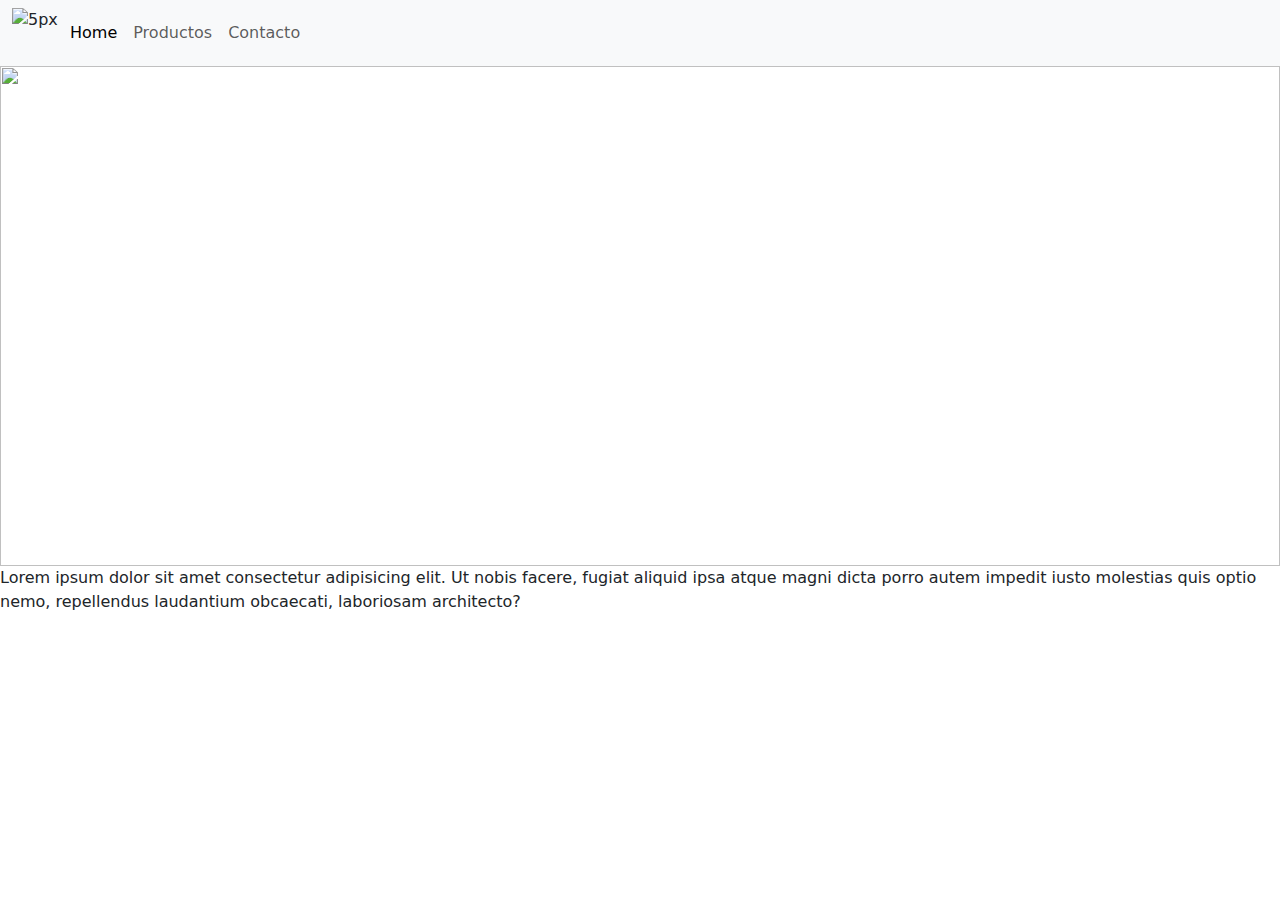
==== index.html @ 0cd3c113 "Primer archivo del repositorio" ====
<!DOCTYPE html>
<html lang="en">
<head>
    <meta charset="UTF-8">
    <meta http-equiv="X-UA-Compatible" content="IE=edge">
    <meta name="viewport" content="width=device-width, initial-scale=1.0">
    <title>INICIO</title>
    <link rel="stylesheet" href="https://cdn.jsdelivr.net/npm/bootstrap@5.2.3/dist/css/bootstrap.min.css">
    <script src="https://cdn.jsdelivr.net/npm/bootstrap@5.2.3/dist/js/bootstrap.bundle.min.js" integrity="sha384-kenU1KFdBIe4zVF0s0G1M5b4hcpxyD9F7jL+jjXkk+Q2h455rYXK/7HAuoJl+0I4" crossorigin="anonymous"></script>
    <link rel="stylesheet" href="styles.css">
</head>
<body>

<nav class="navbar navbar-expand-lg bg-light">
    <div class="container-fluid">
     <img src="https://www.consumer.es/app/uploads/2004/05/flor-de-loto-e1653918982491.jpg" alt="5px" width="50px" height="50px">
      <button class="navbar-toggler" type="button" data-bs-toggle="collapse" data-bs-target="#navbarTogglerDemo02" aria-controls="navbarTogglerDemo02" aria-expanded="false" aria-label="Toggle navigation">
        <span class="navbar-toggler-icon"></span>
      </button>
      <div class="collapse navbar-collapse" id="navbarTogglerDemo02">
        <ul class="navbar-nav me-auto mb-2 mb-lg-0">
          <li class="nav-item">
            <a class="nav-link active" aria-current="page" href="./index.html">Home</a>
          </li>
          <li class="nav-item">
            <a class="nav-link" href="./productos.html">Productos</a>
          </li>
          <li class="nav-item">
            <a class="nav-link" href="./contacto.html">Contacto</a>
          </li>
        </ul>
     
      </div>
    </div>   
  </nav>
  <div id="carouselExampleControlsNoTouching" class="carousel slide" data-bs-touch="false">
    <div class="carousel-inner">
      <div class="carousel-item active">
        <img src="./img/amarillo.jfif" class="d-block w-100" alt="" width="100" height="500">
      </div>
      <div class="carousel-item">
        <img src="./img/azul.jfif" class="d-block w-100" alt=""width="100" height="500">
      </div>
      <div class="carousel-item">
        <img src="./img/rosa.jfif" class="d-block w-100" alt=""width="100" height="500">
      </div>
    </div>
    <button class="carousel-control-prev" type="button" data-bs-target="#carouselExampleControlsNoTouching" data-bs-slide="prev">
      <span class="carousel-control-prev-icon" aria-hidden="true"></span>
      <span class="visually-hidden">Previous</span>
    </button>
    <button class="carousel-control-next" type="button" data-bs-target="#carouselExampleControlsNoTouching" data-bs-slide="next">
      <span class="carousel-control-next-icon" aria-hidden="true"></span>
      <span class="visually-hidden">Next</span>
    </button>
  </div>
<p>Lorem ipsum dolor sit amet consectetur adipisicing elit. Ut nobis facere, fugiat aliquid ipsa atque magni dicta porro autem impedit iusto molestias quis optio nemo, repellendus laudantium obcaecati, laboriosam architecto?</p>

</body>
</html>
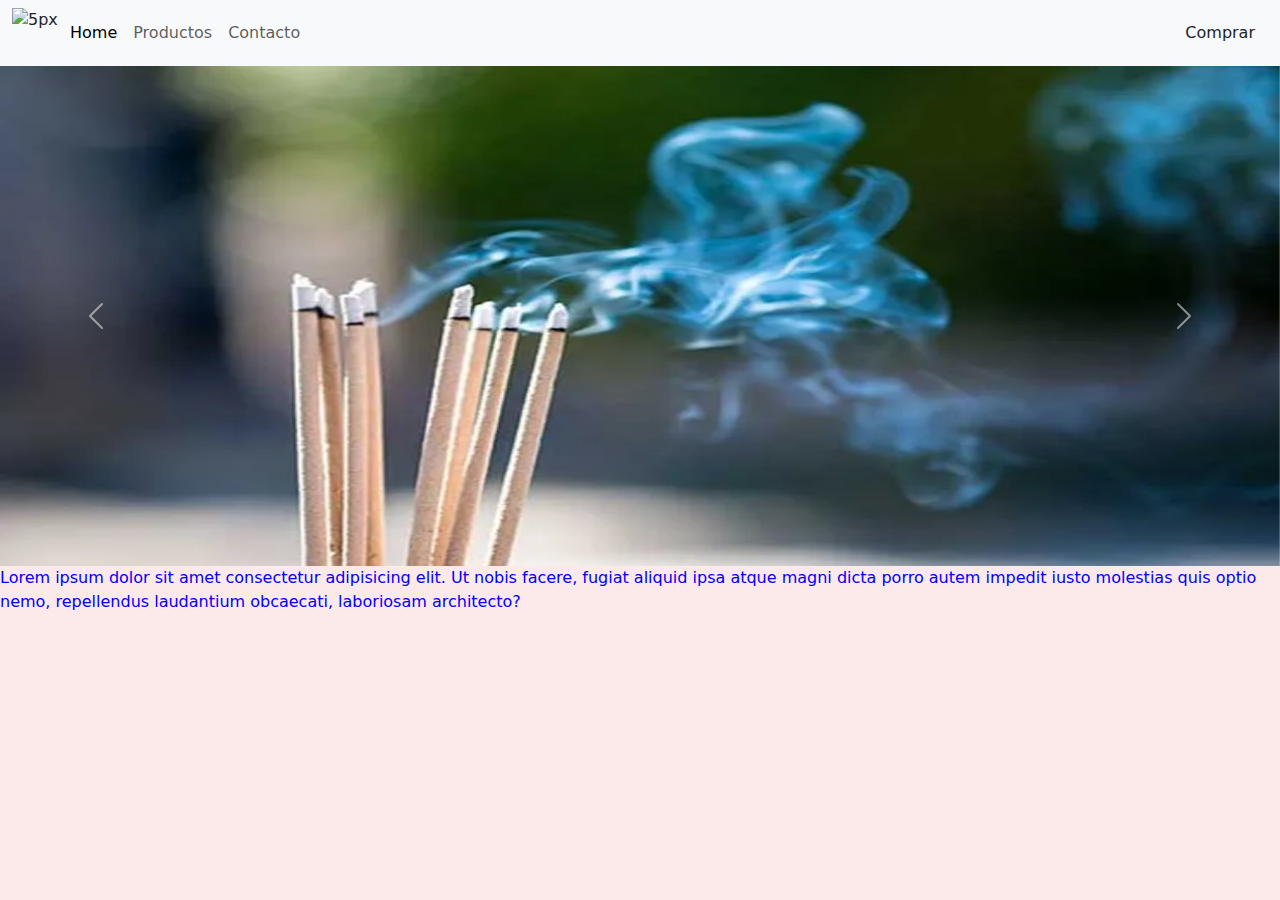
==== commit 45dfaff7: "Nuevo Boton-Comprar" ====
--- a/index.html
+++ b/index.html
@@ -29,14 +29,14 @@
             <a class="nav-link" href="./contacto.html">Contacto</a>
           </li>
         </ul>
-     
+     <button class="btn">Comprar</button>
       </div>
     </div>   
   </nav>
   <div id="carouselExampleControlsNoTouching" class="carousel slide" data-bs-touch="false">
     <div class="carousel-inner">
       <div class="carousel-item active">
-        <img src="./img/amarillo.jfif" class="d-block w-100" alt="" width="100" height="500">
+        <img src="./img/RXKRARCG7JDRRMKEWYOAJUR53E.webp" class="d-block w-100" alt="" width="100" height="500">
       </div>
       <div class="carousel-item">
         <img src="./img/azul.jfif" class="d-block w-100" alt=""width="100" height="500">
--- a/styles.css
+++ b/styles.css
@@ -0,0 +1,28 @@
+body { background-color: rgb(243, 165, 165, 0.247);
+}
+p{ color: blue;}
+
+.form { display: flex;
+    flex-direction: column; 
+    align-items: center;
+    margin: 10px;    
+     border: 2px;
+     background-color: rgba(243, 165, 165, 0.247);
+    }
+
+    .form *{
+        height: auto;
+        width: 500px;
+        margin: 5px;
+        padding: 5px;
+        text-align: center;
+        border-color: rgb(243, 165, 165, 0.247);
+        border-radius: 3%;
+    }
+    #comentario {
+         resize: none;}
+
+     footer {
+        color: rgb(243, 165, 165, 0.247);
+       text-align: center;
+     }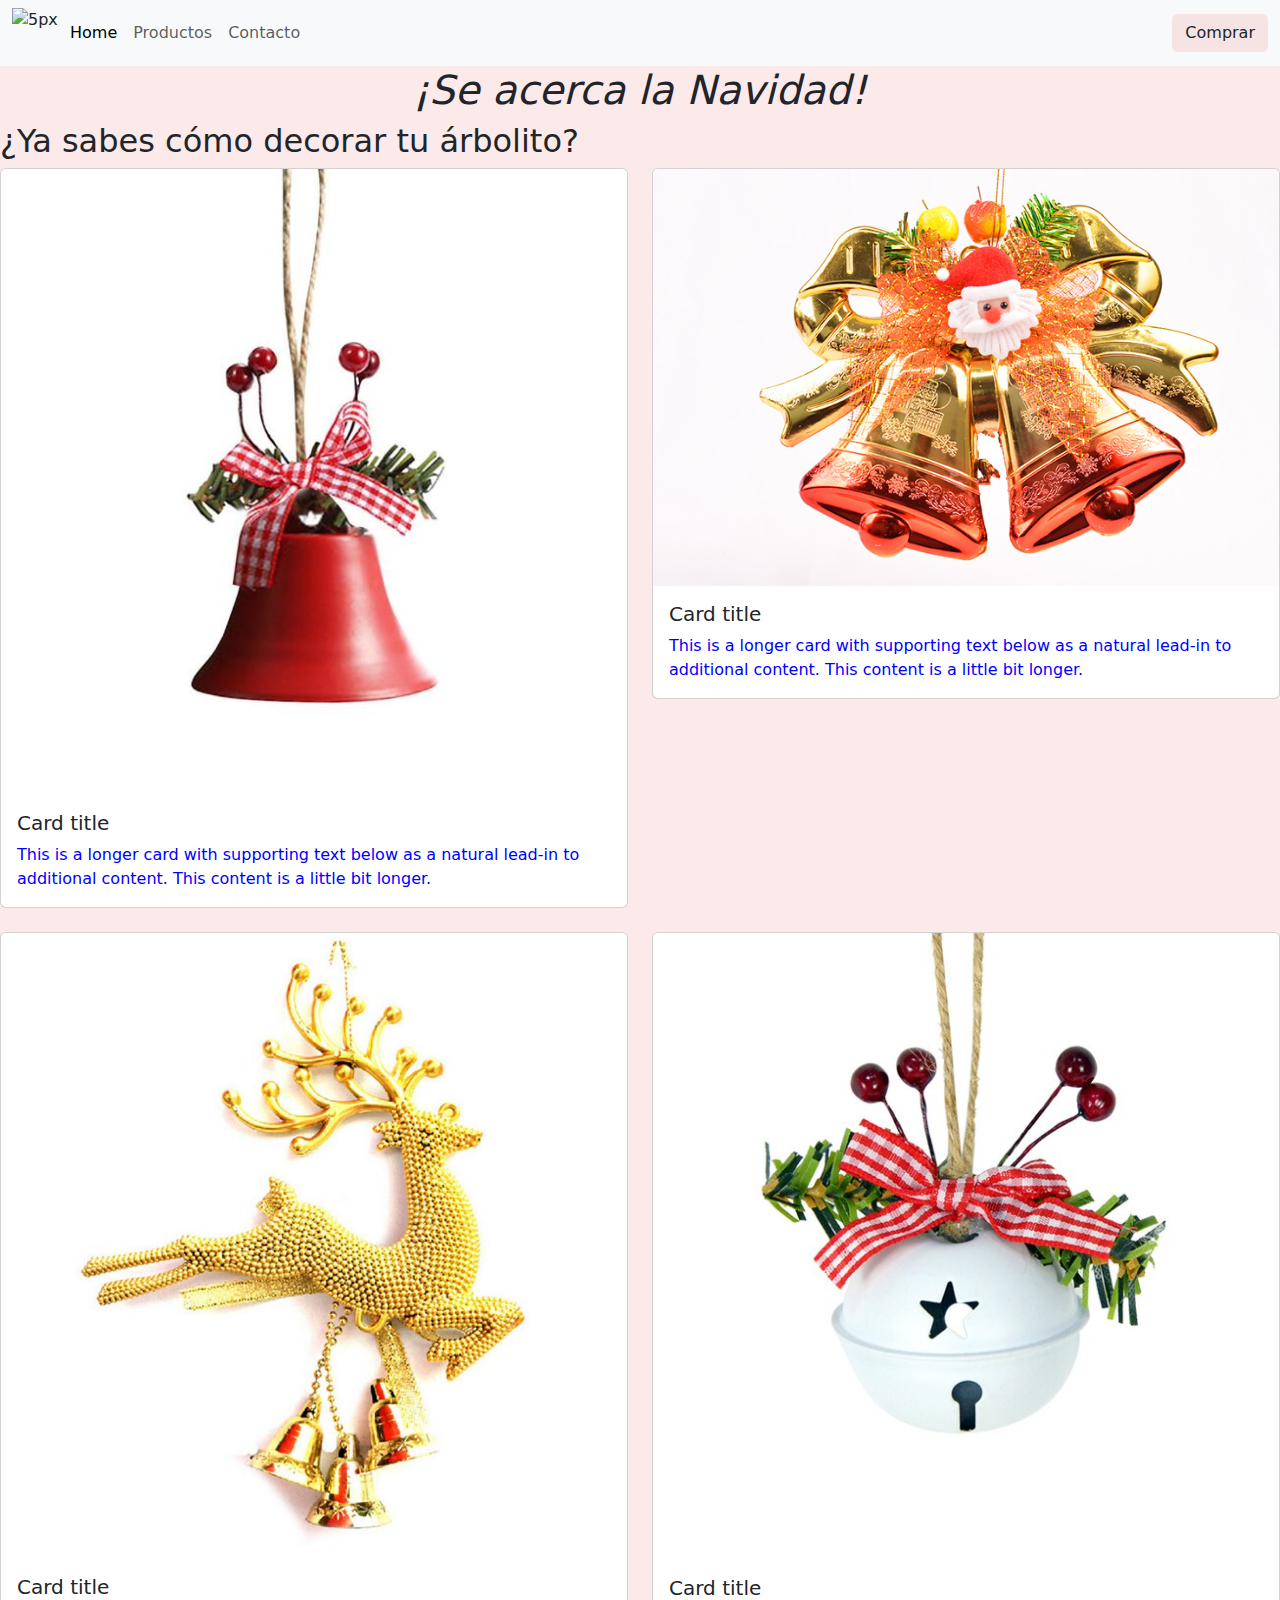
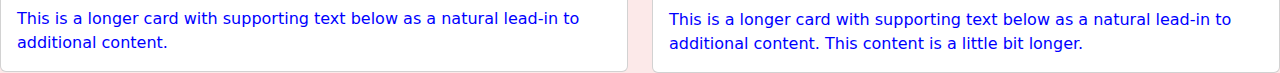
==== commit 0ad89266: "Nuevas imagenes" ====
--- a/index.html
+++ b/index.html
@@ -13,7 +13,7 @@
 
 <nav class="navbar navbar-expand-lg bg-light">
     <div class="container-fluid">
-     <img src="https://www.consumer.es/app/uploads/2004/05/flor-de-loto-e1653918982491.jpg" alt="5px" width="50px" height="50px">
+     <img src="https://cazatormentas.com/wp-content/uploads/copos1.jpeg" alt="5px" width="50px" height="50px">
       <button class="navbar-toggler" type="button" data-bs-toggle="collapse" data-bs-target="#navbarTogglerDemo02" aria-controls="navbarTogglerDemo02" aria-expanded="false" aria-label="Toggle navigation">
         <span class="navbar-toggler-icon"></span>
       </button>
@@ -33,28 +33,46 @@
       </div>
     </div>   
   </nav>
-  <div id="carouselExampleControlsNoTouching" class="carousel slide" data-bs-touch="false">
-    <div class="carousel-inner">
-      <div class="carousel-item active">
-        <img src="./img/RXKRARCG7JDRRMKEWYOAJUR53E.webp" class="d-block w-100" alt="" width="100" height="500">
-      </div>
-      <div class="carousel-item">
-        <img src="./img/azul.jfif" class="d-block w-100" alt=""width="100" height="500">
-      </div>
-      <div class="carousel-item">
-        <img src="./img/rosa.jfif" class="d-block w-100" alt=""width="100" height="500">
+  <h1>¡Se acerca la Navidad! </h1>
+  <h2>¿Ya sabes cómo decorar tu árbolito?</h2>
+  
+  <div class="row row-cols-1 row-cols-md-2 g-4" >
+    <div class="col">
+      <div class="card">
+        <img src="./img/Campana-de-Navidad-colgante-para-rbol-adorno-colgante-para-puerta-de-Pap-Noel-regalo-de-campana.jpg_640x640.jpg" class="card-img-top" alt="">
+        <div class="card-body">
+          <h5 class="card-title">Card title</h5>
+          <p class="card-text">This is a longer card with supporting text below as a natural lead-in to additional content. This content is a little bit longer.</p>
+        </div>
       </div>
     </div>
-    <button class="carousel-control-prev" type="button" data-bs-target="#carouselExampleControlsNoTouching" data-bs-slide="prev">
-      <span class="carousel-control-prev-icon" aria-hidden="true"></span>
-      <span class="visually-hidden">Previous</span>
-    </button>
-    <button class="carousel-control-next" type="button" data-bs-target="#carouselExampleControlsNoTouching" data-bs-slide="next">
-      <span class="carousel-control-next-icon" aria-hidden="true"></span>
-      <span class="visually-hidden">Next</span>
-    </button>
+    <div class="col">
+      <div class="card">
+        <img src="./img/Adorno puerta 2 campanas Navidad (2).jpg" class="card-img-top" alt="">
+        <div class="card-body">
+          <h5 class="card-title">Card title</h5>
+          <p class="card-text">This is a longer card with supporting text below as a natural lead-in to additional content. This content is a little bit longer.</p>
+        </div>
+      </div>
+    </div>
+    <div class="col">
+      <div class="card">
+        <img src="./img/Adorno-de-Navidad-de-ciervo-Reno-navide-o-con-campana-nuevo-adorno-de-rbol-de-Navidad.jpg" class="card-img-top" alt="">
+        <div class="card-body">
+          <h5 class="card-title">Card title</h5>
+          <p class="card-text">This is a longer card with supporting text below as a natural lead-in to additional content.</p>
+        </div>
+      </div>
+    </div>
+    <div class="col">
+      <div class="card">
+        <img src="./img/Adornos-de-Navidad-campana-roja-verde-y-blanca-con-cinta-decoraci-n-de-rbol-de-Navidad.jpg_640x640.jpg" class="card-img-top" alt="">
+        <div class="card-body">
+          <h5 class="card-title">Card title</h5>
+          <p class="card-text">This is a longer card with supporting text below as a natural lead-in to additional content. This content is a little bit longer.</p>
+        </div>
+      </div>
+    </div>
   </div>
-<p>Lorem ipsum dolor sit amet consectetur adipisicing elit. Ut nobis facere, fugiat aliquid ipsa atque magni dicta porro autem impedit iusto molestias quis optio nemo, repellendus laudantium obcaecati, laboriosam architecto?</p>
-
 </body>
 </html>--- a/styles.css
+++ b/styles.css
@@ -25,4 +25,9 @@
      footer {
         color: rgb(243, 165, 165, 0.247);
        text-align: center;
-     }+     }
+
+     .btn { background-color: rgb(243, 165, 165, 0.247);}
+
+    h1 { text-align: center;
+    font-style: oblique;}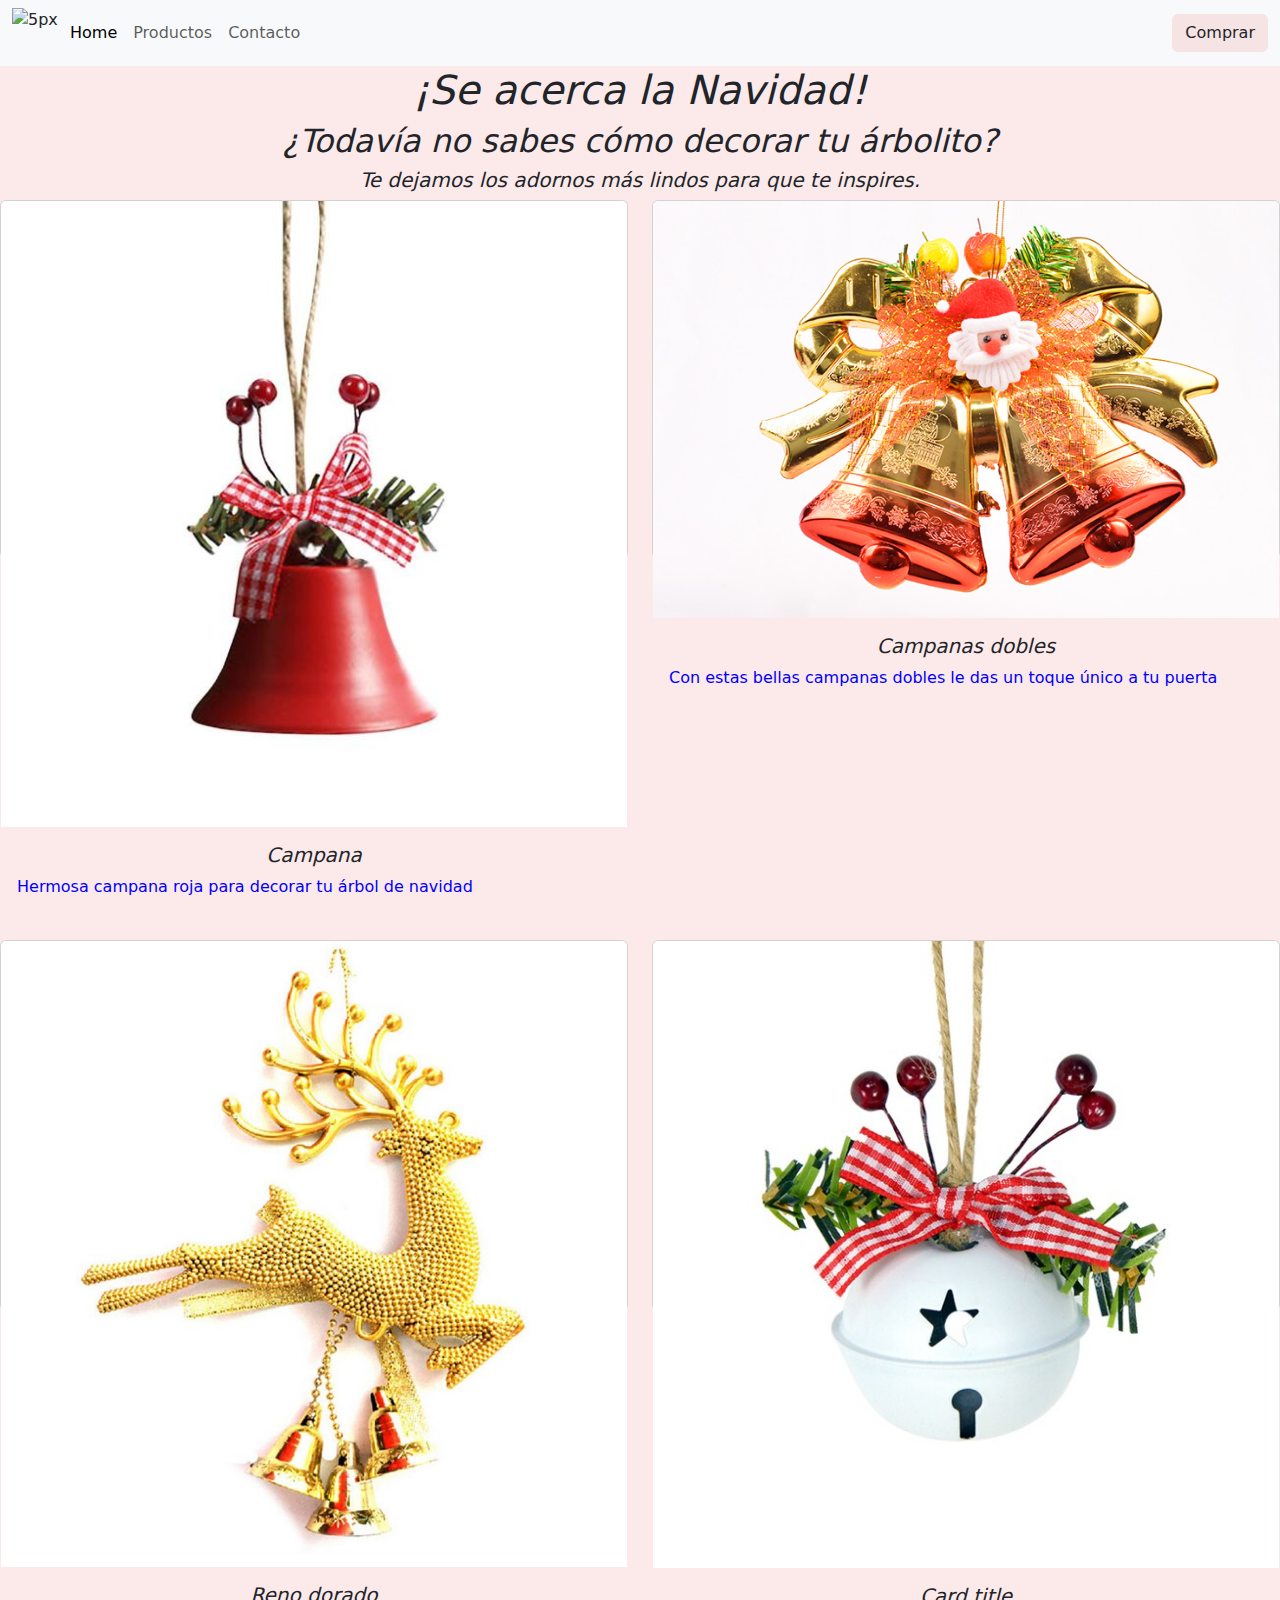
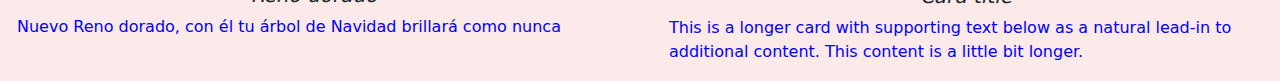
==== commit 178d3d47: "nueva card" ====
--- a/index.html
+++ b/index.html
@@ -34,15 +34,15 @@
     </div>   
   </nav>
   <h1>¡Se acerca la Navidad! </h1>
-  <h2>¿Ya sabes cómo decorar tu árbolito?</h2>
-  
+  <h2>¿Todavía no sabes cómo decorar tu árbolito?</h2>
+  <h5>Te dejamos los adornos más lindos para que te inspires.</h5>
   <div class="row row-cols-1 row-cols-md-2 g-4" >
     <div class="col">
       <div class="card">
         <img src="./img/Campana-de-Navidad-colgante-para-rbol-adorno-colgante-para-puerta-de-Pap-Noel-regalo-de-campana.jpg_640x640.jpg" class="card-img-top" alt="">
         <div class="card-body">
-          <h5 class="card-title">Card title</h5>
-          <p class="card-text">This is a longer card with supporting text below as a natural lead-in to additional content. This content is a little bit longer.</p>
+          <h5 class="card-title">Campana</h5>
+          <p class="card-text">Hermosa campana roja para decorar tu árbol de navidad</p>
         </div>
       </div>
     </div>
@@ -50,8 +50,8 @@
       <div class="card">
         <img src="./img/Adorno puerta 2 campanas Navidad (2).jpg" class="card-img-top" alt="">
         <div class="card-body">
-          <h5 class="card-title">Card title</h5>
-          <p class="card-text">This is a longer card with supporting text below as a natural lead-in to additional content. This content is a little bit longer.</p>
+          <h5 class="card-title">Campanas dobles</h5>
+          <p class="card-text">Con estas bellas campanas dobles le das un toque único a tu puerta</p>
         </div>
       </div>
     </div>
@@ -59,8 +59,8 @@
       <div class="card">
         <img src="./img/Adorno-de-Navidad-de-ciervo-Reno-navide-o-con-campana-nuevo-adorno-de-rbol-de-Navidad.jpg" class="card-img-top" alt="">
         <div class="card-body">
-          <h5 class="card-title">Card title</h5>
-          <p class="card-text">This is a longer card with supporting text below as a natural lead-in to additional content.</p>
+          <h5 class="card-title">Reno dorado</h5>
+          <p class="card-text">Nuevo Reno dorado, con él tu árbol de Navidad brillará como nunca</p>
         </div>
       </div>
     </div>
--- a/styles.css
+++ b/styles.css
@@ -29,5 +29,12 @@
 
      .btn { background-color: rgb(243, 165, 165, 0.247);}
 
-    h1 { text-align: center;
-    font-style: oblique;}+    h1 , h2 , h5{ text-align: center;
+    font-style: oblique;}
+
+    .card { height: 50%;}
+
+    .card-img-top { width: 100%;
+        height: 200%;
+    margin: auto;
+padding: auto;}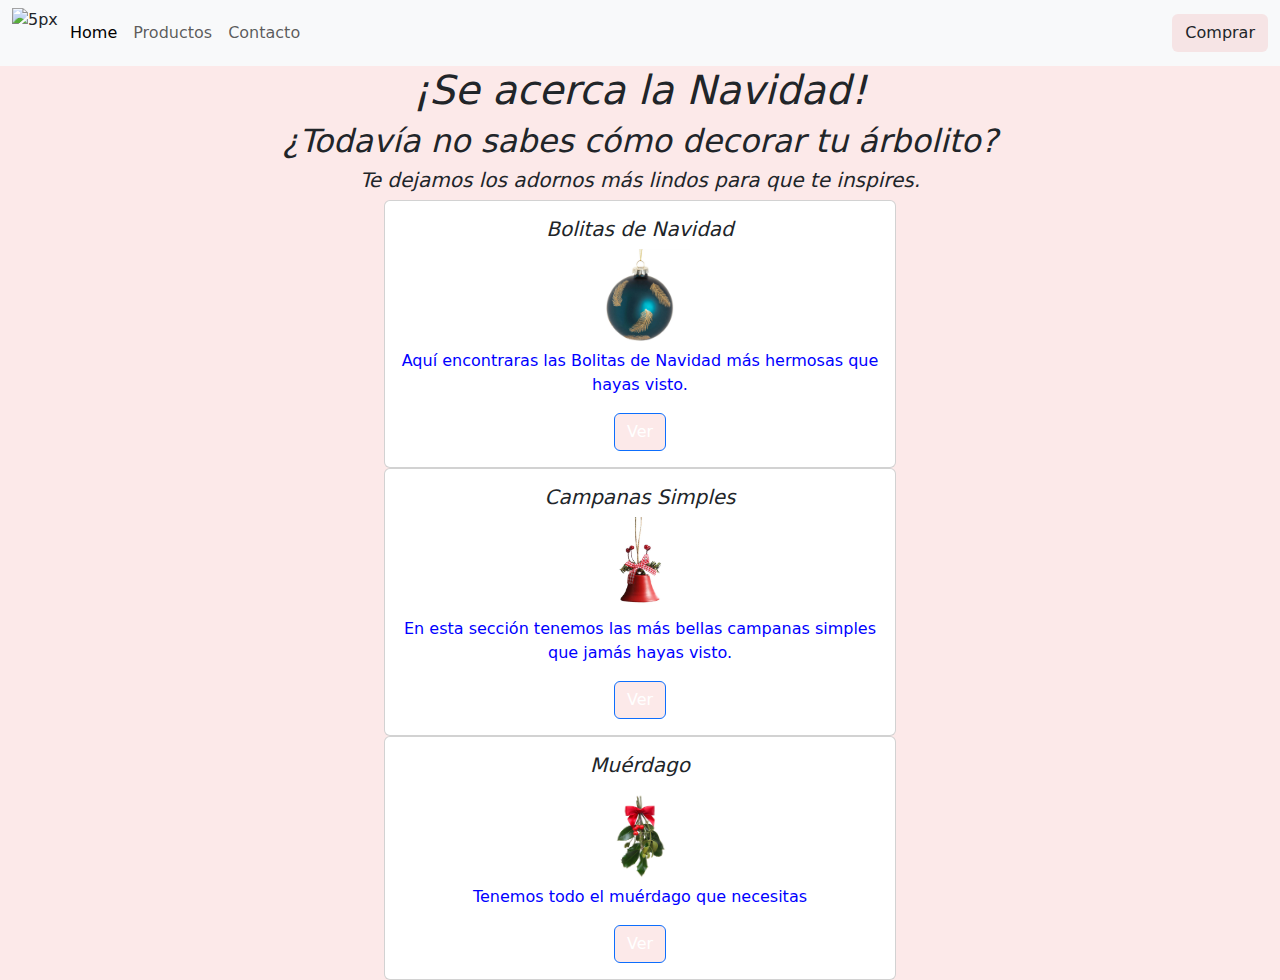
==== commit 90fb2357: "modificacion index" ====
--- a/index.html
+++ b/index.html
@@ -36,42 +36,31 @@
   <h1>¡Se acerca la Navidad! </h1>
   <h2>¿Todavía no sabes cómo decorar tu árbolito?</h2>
   <h5>Te dejamos los adornos más lindos para que te inspires.</h5>
-  <div class="row row-cols-1 row-cols-md-2 g-4" >
-    <div class="col">
-      <div class="card">
-        <img src="./img/Campana-de-Navidad-colgante-para-rbol-adorno-colgante-para-puerta-de-Pap-Noel-regalo-de-campana.jpg_640x640.jpg" class="card-img-top" alt="">
-        <div class="card-body">
-          <h5 class="card-title">Campana</h5>
-          <p class="card-text">Hermosa campana roja para decorar tu árbol de navidad</p>
-        </div>
-      </div>
+  
+  <div class="card" style="width: 32rem;">
+    <div class="card-body">
+      <h5 class="card-title">Bolitas de Navidad</h5>
+      <img src="./img/bola-de-navidad-de-cristal-azul-estampado-con-plumas-y-purpurina-1000-3-21-217977_3_92caa823_2000x2000.jpg" alt="" height="100">
+      <p class="card-text">Aquí encontraras las Bolitas de Navidad más hermosas que hayas visto.</p>
+      <a href="./productos.html" class="btn btn-primary">Ver</a>
     </div>
-    <div class="col">
-      <div class="card">
-        <img src="./img/Adorno puerta 2 campanas Navidad (2).jpg" class="card-img-top" alt="">
-        <div class="card-body">
-          <h5 class="card-title">Campanas dobles</h5>
-          <p class="card-text">Con estas bellas campanas dobles le das un toque único a tu puerta</p>
-        </div>
-      </div>
+  </div>
+  
+  <div class="card text-center" style="width: 32rem;">
+    <div class="card-body">
+      <h5 class="card-title">Campanas Simples</h5>
+      <img src="./img/Campana-de-Navidad-colgante-para-rbol-adorno-colgante-para-puerta-de-Pap-Noel-regalo-de-campana.jpg_640x640.jpg" alt="" height="100">
+      <p class="card-text">En esta sección tenemos las más bellas campanas simples que jamás hayas visto.</p>
+      <a href="./productos.html" class="btn btn-primary">Ver</a>
     </div>
-    <div class="col">
-      <div class="card">
-        <img src="./img/Adorno-de-Navidad-de-ciervo-Reno-navide-o-con-campana-nuevo-adorno-de-rbol-de-Navidad.jpg" class="card-img-top" alt="">
-        <div class="card-body">
-          <h5 class="card-title">Reno dorado</h5>
-          <p class="card-text">Nuevo Reno dorado, con él tu árbol de Navidad brillará como nunca</p>
-        </div>
-      </div>
-    </div>
-    <div class="col">
-      <div class="card">
-        <img src="./img/Adornos-de-Navidad-campana-roja-verde-y-blanca-con-cinta-decoraci-n-de-rbol-de-Navidad.jpg_640x640.jpg" class="card-img-top" alt="">
-        <div class="card-body">
-          <h5 class="card-title">Card title</h5>
-          <p class="card-text">This is a longer card with supporting text below as a natural lead-in to additional content. This content is a little bit longer.</p>
-        </div>
-      </div>
+  </div>
+  
+  <div class="card" style="width: 32rem;">
+    <div class="card-body">
+      <h5 class="card-title">Muérdago</h5>
+      <img src="./img/muérdago-de-la-navidad-del-día-de-fiesta-12216736.jpg" alt="" height="100">
+      <p class="card-text">Tenemos todo el muérdago que necesitas</p>
+      <a href="./productos.html" class="btn btn-primary">Ver</a>
     </div>
   </div>
 </body>
--- a/styles.css
+++ b/styles.css
@@ -32,9 +32,11 @@
     h1 , h2 , h5{ text-align: center;
     font-style: oblique;}
 
-    .card { height: 50%;}
+    .card { text-align: center;
+   align-content: stretch;
+margin: auto;
+align-items: center;}
 
-    .card-img-top { width: 100%;
-        height: 200%;
-    margin: auto;
-padding: auto;}+
+
+ 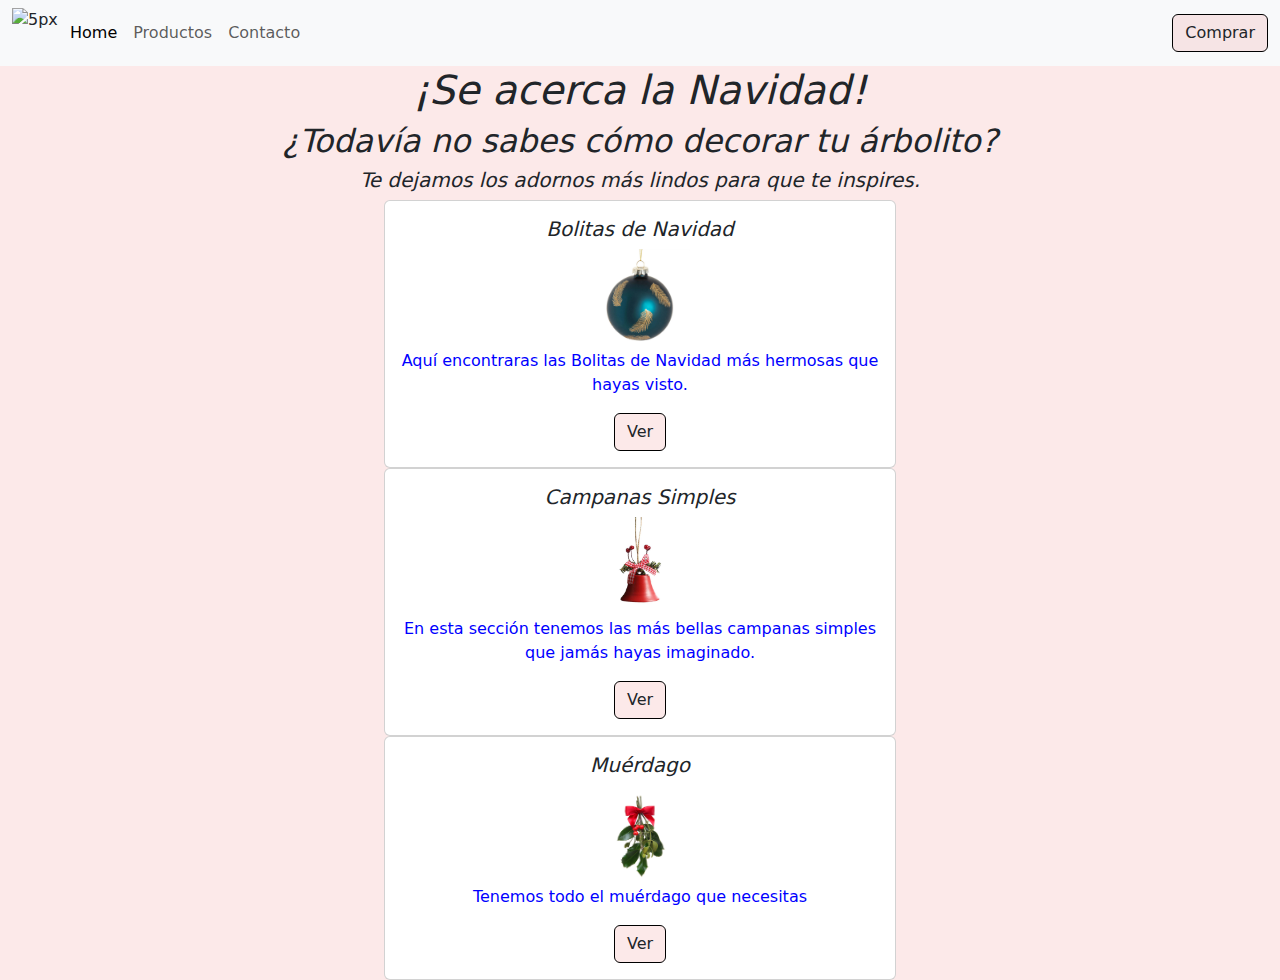
==== commit 613f1333: "Add files via upload" ====
--- a/index.html
+++ b/index.html
@@ -1,67 +1,67 @@
-<!DOCTYPE html>
-<html lang="en">
-<head>
-    <meta charset="UTF-8">
-    <meta http-equiv="X-UA-Compatible" content="IE=edge">
-    <meta name="viewport" content="width=device-width, initial-scale=1.0">
-    <title>INICIO</title>
-    <link rel="stylesheet" href="https://cdn.jsdelivr.net/npm/bootstrap@5.2.3/dist/css/bootstrap.min.css">
-    <script src="https://cdn.jsdelivr.net/npm/bootstrap@5.2.3/dist/js/bootstrap.bundle.min.js" integrity="sha384-kenU1KFdBIe4zVF0s0G1M5b4hcpxyD9F7jL+jjXkk+Q2h455rYXK/7HAuoJl+0I4" crossorigin="anonymous"></script>
-    <link rel="stylesheet" href="styles.css">
-</head>
-<body>
-
-<nav class="navbar navbar-expand-lg bg-light">
-    <div class="container-fluid">
-     <img src="https://cazatormentas.com/wp-content/uploads/copos1.jpeg" alt="5px" width="50px" height="50px">
-      <button class="navbar-toggler" type="button" data-bs-toggle="collapse" data-bs-target="#navbarTogglerDemo02" aria-controls="navbarTogglerDemo02" aria-expanded="false" aria-label="Toggle navigation">
-        <span class="navbar-toggler-icon"></span>
-      </button>
-      <div class="collapse navbar-collapse" id="navbarTogglerDemo02">
-        <ul class="navbar-nav me-auto mb-2 mb-lg-0">
-          <li class="nav-item">
-            <a class="nav-link active" aria-current="page" href="./index.html">Home</a>
-          </li>
-          <li class="nav-item">
-            <a class="nav-link" href="./productos.html">Productos</a>
-          </li>
-          <li class="nav-item">
-            <a class="nav-link" href="./contacto.html">Contacto</a>
-          </li>
-        </ul>
-     <button class="btn">Comprar</button>
-      </div>
-    </div>   
-  </nav>
-  <h1>¡Se acerca la Navidad! </h1>
-  <h2>¿Todavía no sabes cómo decorar tu árbolito?</h2>
-  <h5>Te dejamos los adornos más lindos para que te inspires.</h5>
-  
-  <div class="card" style="width: 32rem;">
-    <div class="card-body">
-      <h5 class="card-title">Bolitas de Navidad</h5>
-      <img src="./img/bola-de-navidad-de-cristal-azul-estampado-con-plumas-y-purpurina-1000-3-21-217977_3_92caa823_2000x2000.jpg" alt="" height="100">
-      <p class="card-text">Aquí encontraras las Bolitas de Navidad más hermosas que hayas visto.</p>
-      <a href="./productos.html" class="btn btn-primary">Ver</a>
-    </div>
-  </div>
-  
-  <div class="card text-center" style="width: 32rem;">
-    <div class="card-body">
-      <h5 class="card-title">Campanas Simples</h5>
-      <img src="./img/Campana-de-Navidad-colgante-para-rbol-adorno-colgante-para-puerta-de-Pap-Noel-regalo-de-campana.jpg_640x640.jpg" alt="" height="100">
-      <p class="card-text">En esta sección tenemos las más bellas campanas simples que jamás hayas visto.</p>
-      <a href="./productos.html" class="btn btn-primary">Ver</a>
-    </div>
-  </div>
-  
-  <div class="card" style="width: 32rem;">
-    <div class="card-body">
-      <h5 class="card-title">Muérdago</h5>
-      <img src="./img/muérdago-de-la-navidad-del-día-de-fiesta-12216736.jpg" alt="" height="100">
-      <p class="card-text">Tenemos todo el muérdago que necesitas</p>
-      <a href="./productos.html" class="btn btn-primary">Ver</a>
-    </div>
-  </div>
-</body>
+<!DOCTYPE html>
+<html lang="en">
+<head>
+    <meta charset="UTF-8">
+    <meta http-equiv="X-UA-Compatible" content="IE=edge">
+    <meta name="viewport" content="width=device-width, initial-scale=1.0">
+    <title>INICIO</title>
+    <link rel="stylesheet" href="https://cdn.jsdelivr.net/npm/bootstrap@5.2.3/dist/css/bootstrap.min.css">
+    <script src="https://cdn.jsdelivr.net/npm/bootstrap@5.2.3/dist/js/bootstrap.bundle.min.js" integrity="sha384-kenU1KFdBIe4zVF0s0G1M5b4hcpxyD9F7jL+jjXkk+Q2h455rYXK/7HAuoJl+0I4" crossorigin="anonymous"></script>
+    <link rel="stylesheet" href="styles.css">
+</head>
+<body>
+
+<nav class="navbar navbar-expand-lg bg-light">
+    <div class="container-fluid">
+     <img src="https://cazatormentas.com/wp-content/uploads/copos1.jpeg" alt="5px" width="50px" height="50px">
+      <button class="navbar-toggler" type="button" data-bs-toggle="collapse" data-bs-target="#navbarTogglerDemo02" aria-controls="navbarTogglerDemo02" aria-expanded="false" aria-label="Toggle navigation">
+        <span class="navbar-toggler-icon"></span>
+      </button>
+      <div class="collapse navbar-collapse" id="navbarTogglerDemo02">
+        <ul class="navbar-nav me-auto mb-2 mb-lg-0">
+          <li class="nav-item">
+            <a class="nav-link active" aria-current="page" href="./index.html">Home</a>
+          </li>
+          <li class="nav-item">
+            <a class="nav-link" href="./productos.html">Productos</a>
+          </li>
+          <li class="nav-item">
+            <a class="nav-link" href="./contacto.html">Contacto</a>
+          </li>
+        </ul>
+     <button class="btn">Comprar</button>
+      </div>
+    </div>   
+  </nav>
+  <h1>¡Se acerca la Navidad! </h1>
+  <h2>¿Todavía no sabes cómo decorar tu árbolito?</h2>
+  <h5>Te dejamos los adornos más lindos para que te inspires.</h5>
+  
+  <div class="card" style="width: 32rem;">
+    <div class="card-body">
+      <h5 class="card-title">Bolitas de Navidad</h5>
+      <img src="./img/bola-de-navidad-de-cristal-azul-estampado-con-plumas-y-purpurina-1000-3-21-217977_3_92caa823_2000x2000.jpg" alt="" height="100">
+      <p class="card-text">Aquí encontraras las Bolitas de Navidad más hermosas que hayas visto.</p>
+      <a href="./productos.html" class="btn">Ver</a>
+    </div>
+  </div>
+  
+  <div class="card text-center" style="width: 32rem;">
+    <div class="card-body">
+      <h5 class="card-title">Campanas Simples</h5>
+      <img src="./img/Campana-de-Navidad-colgante-para-rbol-adorno-colgante-para-puerta-de-Pap-Noel-regalo-de-campana.jpg_640x640.jpg" alt="" height="100">
+      <p class="card-text">En esta sección tenemos las más bellas campanas simples que jamás hayas imaginado.</p>
+      <a href="./productos.html" class="btn">Ver</a>
+    </div>
+  </div>
+  
+  <div class="card" style="width: 32rem;">
+    <div class="card-body">
+      <h5 class="card-title">Muérdago</h5>
+      <img src="./img/muérdago-de-la-navidad-del-día-de-fiesta-12216736.jpg" alt="" height="100">
+      <p class="card-text">Tenemos todo el muérdago que necesitas</p>
+      <a href="./productos.html" class="btn">Ver</a>
+    </div>
+  </div>
+</body>
 </html>--- a/styles.css
+++ b/styles.css
@@ -1,42 +1,46 @@
-body { background-color: rgb(243, 165, 165, 0.247);
-}
-p{ color: blue;}
-
-.form { display: flex;
-    flex-direction: column; 
-    align-items: center;
-    margin: 10px;    
-     border: 2px;
-     background-color: rgba(243, 165, 165, 0.247);
-    }
-
-    .form *{
-        height: auto;
-        width: 500px;
-        margin: 5px;
-        padding: 5px;
-        text-align: center;
-        border-color: rgb(243, 165, 165, 0.247);
-        border-radius: 3%;
-    }
-    #comentario {
-         resize: none;}
-
-     footer {
-        color: rgb(243, 165, 165, 0.247);
-       text-align: center;
-     }
-
-     .btn { background-color: rgb(243, 165, 165, 0.247);}
-
-    h1 , h2 , h5{ text-align: center;
-    font-style: oblique;}
-
-    .card { text-align: center;
-   align-content: stretch;
-margin: auto;
-align-items: center;}
-
-
-
+body { background-color: rgb(243, 165, 165, 0.247);
+}
+p{ color: blue;}
+
+.form { display: flex;
+    flex-direction: column; 
+    align-items: center;
+    margin: 10px;    
+     border: 2px;
+     background-color: rgba(243, 165, 165, 0.247);
+    }
+
+    .form *{
+        height: auto;
+        width: 500px;
+        margin: 5px;
+        padding: 5px;
+        text-align: center;
+        border-color: rgb(243, 165, 165, 0.247);
+        border-radius: 3%;
+    }
+    #comentario {
+         resize: none;}
+
+     footer {
+        color: rgb(243, 165, 165, 0.247);
+       text-align: center;
+     }
+
+     .btn { background-color: rgb(243, 165, 165, 0.247);
+    border-bottom: 1%;
+border-color: black;
+transition: 1s;
+transform-style: preserve-3d;}
+
+    h1 , h2 , h5{ text-align: center;
+    font-style: oblique;}
+
+    .card { text-align: center;
+   align-content: stretch;
+margin: auto;
+align-items: center;}
+
+
+
  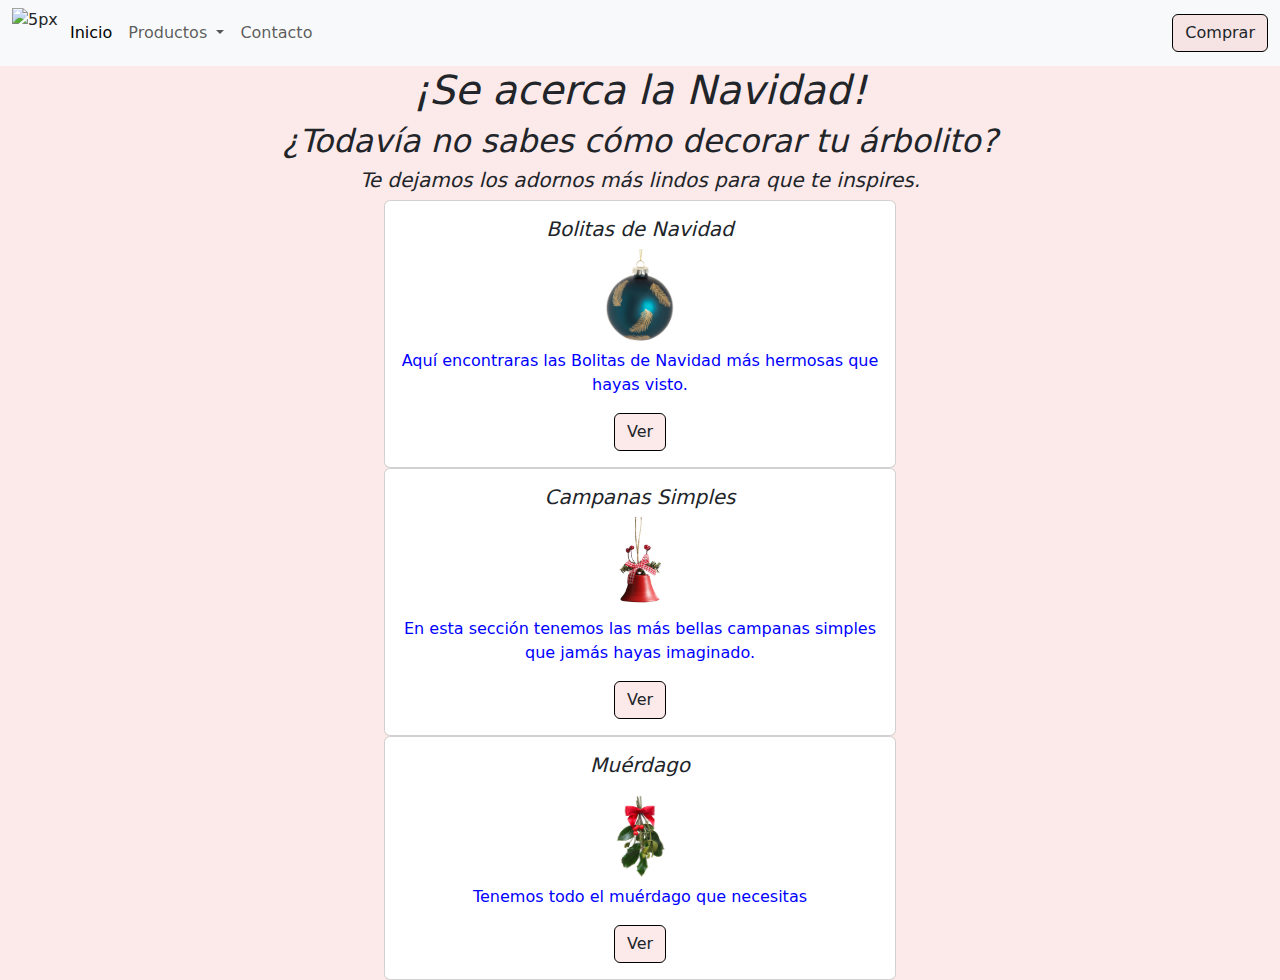
==== commit d8623864: "Initial commit" ====
--- a/index.html
+++ b/index.html
@@ -1,67 +1,78 @@
-<!DOCTYPE html>
-<html lang="en">
-<head>
-    <meta charset="UTF-8">
-    <meta http-equiv="X-UA-Compatible" content="IE=edge">
-    <meta name="viewport" content="width=device-width, initial-scale=1.0">
-    <title>INICIO</title>
-    <link rel="stylesheet" href="https://cdn.jsdelivr.net/npm/bootstrap@5.2.3/dist/css/bootstrap.min.css">
-    <script src="https://cdn.jsdelivr.net/npm/bootstrap@5.2.3/dist/js/bootstrap.bundle.min.js" integrity="sha384-kenU1KFdBIe4zVF0s0G1M5b4hcpxyD9F7jL+jjXkk+Q2h455rYXK/7HAuoJl+0I4" crossorigin="anonymous"></script>
-    <link rel="stylesheet" href="styles.css">
-</head>
-<body>
-
-<nav class="navbar navbar-expand-lg bg-light">
-    <div class="container-fluid">
-     <img src="https://cazatormentas.com/wp-content/uploads/copos1.jpeg" alt="5px" width="50px" height="50px">
-      <button class="navbar-toggler" type="button" data-bs-toggle="collapse" data-bs-target="#navbarTogglerDemo02" aria-controls="navbarTogglerDemo02" aria-expanded="false" aria-label="Toggle navigation">
-        <span class="navbar-toggler-icon"></span>
-      </button>
-      <div class="collapse navbar-collapse" id="navbarTogglerDemo02">
-        <ul class="navbar-nav me-auto mb-2 mb-lg-0">
-          <li class="nav-item">
-            <a class="nav-link active" aria-current="page" href="./index.html">Home</a>
-          </li>
-          <li class="nav-item">
-            <a class="nav-link" href="./productos.html">Productos</a>
-          </li>
-          <li class="nav-item">
-            <a class="nav-link" href="./contacto.html">Contacto</a>
-          </li>
-        </ul>
-     <button class="btn">Comprar</button>
-      </div>
-    </div>   
-  </nav>
-  <h1>¡Se acerca la Navidad! </h1>
-  <h2>¿Todavía no sabes cómo decorar tu árbolito?</h2>
-  <h5>Te dejamos los adornos más lindos para que te inspires.</h5>
-  
-  <div class="card" style="width: 32rem;">
-    <div class="card-body">
-      <h5 class="card-title">Bolitas de Navidad</h5>
-      <img src="./img/bola-de-navidad-de-cristal-azul-estampado-con-plumas-y-purpurina-1000-3-21-217977_3_92caa823_2000x2000.jpg" alt="" height="100">
-      <p class="card-text">Aquí encontraras las Bolitas de Navidad más hermosas que hayas visto.</p>
-      <a href="./productos.html" class="btn">Ver</a>
-    </div>
-  </div>
-  
-  <div class="card text-center" style="width: 32rem;">
-    <div class="card-body">
-      <h5 class="card-title">Campanas Simples</h5>
-      <img src="./img/Campana-de-Navidad-colgante-para-rbol-adorno-colgante-para-puerta-de-Pap-Noel-regalo-de-campana.jpg_640x640.jpg" alt="" height="100">
-      <p class="card-text">En esta sección tenemos las más bellas campanas simples que jamás hayas imaginado.</p>
-      <a href="./productos.html" class="btn">Ver</a>
-    </div>
-  </div>
-  
-  <div class="card" style="width: 32rem;">
-    <div class="card-body">
-      <h5 class="card-title">Muérdago</h5>
-      <img src="./img/muérdago-de-la-navidad-del-día-de-fiesta-12216736.jpg" alt="" height="100">
-      <p class="card-text">Tenemos todo el muérdago que necesitas</p>
-      <a href="./productos.html" class="btn">Ver</a>
-    </div>
-  </div>
-</body>
+<!DOCTYPE html>
+<html lang="en">
+<head>
+    <meta charset="UTF-8">
+    <meta http-equiv="X-UA-Compatible" content="IE=edge">
+    <meta name="viewport" content="width=device-width, initial-scale=1.0">
+    <title>INICIO</title>
+    <link rel="stylesheet" href="https://cdn.jsdelivr.net/npm/bootstrap@5.2.3/dist/css/bootstrap.min.css">
+    <script src="https://cdn.jsdelivr.net/npm/bootstrap@5.2.3/dist/js/bootstrap.bundle.min.js" integrity="sha384-kenU1KFdBIe4zVF0s0G1M5b4hcpxyD9F7jL+jjXkk+Q2h455rYXK/7HAuoJl+0I4" crossorigin="anonymous"></script>
+    <link rel="stylesheet" href="styles.css">
+</head>
+<body>
+
+<nav class="navbar navbar-expand-lg bg-light">
+    <div class="container-fluid">
+     <img src="https://cazatormentas.com/wp-content/uploads/copos1.jpeg" alt="5px" width="50px" height="50px">
+      <button class="navbar-toggler" type="button" data-bs-toggle="collapse" data-bs-target="#navbarTogglerDemo02" aria-controls="navbarTogglerDemo02" aria-expanded="false" aria-label="Toggle navigation">
+        <span class="navbar-toggler-icon"></span>
+      </button>
+      <div class="collapse navbar-collapse" id="navbarTogglerDemo02">
+        <ul class="navbar-nav me-auto mb-2 mb-lg-0">
+          <li class="nav-item">
+            <a class="nav-link active" aria-current="page" href="./index.html">Inicio</a>
+          </li>
+          <div class="collapse navbar-collapse" id="navbarNavDarkDropdown">
+            <ul class="navbar-nav">
+              <li class="nav-item dropdown">
+                <a class="nav-link dropdown-toggle" href="./productos.html" role="button" data-bs-toggle="dropdown" aria-expanded="false">
+                  Productos
+                </a>
+                <ul class="dropdown-menu dropdown-menu-dark">
+                  <li><a class="dropdown-item" href="./bolitas.html">Bolitas Navideñas</a></li>
+                  <li><a class="dropdown-item" href="./campanas.html">Campanas Navideñas</a></li>
+                  <li><a class="dropdown-item" href="./muerdago.html">Muérdago</a></li>
+                </ul>
+              </li>
+            </ul>
+          </div>
+          <li class="nav-item">
+            <a class="nav-link" href="./contacto.html">Contacto</a>
+          </li>
+        </ul>
+     <button class="btn">Comprar</button>
+      </div>
+    </div>   
+  </nav>
+  <h1>¡Se acerca la Navidad! </h1>
+  <h2>¿Todavía no sabes cómo decorar tu árbolito?</h2>
+  <h5>Te dejamos los adornos más lindos para que te inspires.</h5>
+  
+  <div class="card" style="width: 32rem;">
+    <div class="card-body">
+      <h5 class="card-title">Bolitas de Navidad</h5>
+      <img src="./img/bola-de-navidad-de-cristal-azul-estampado-con-plumas-y-purpurina-1000-3-21-217977_3_92caa823_2000x2000.jpg" alt="" height="100">
+      <p class="card-text">Aquí encontraras las Bolitas de Navidad más hermosas que hayas visto.</p>
+      <a href="./bolitas.html" class="btn">Ver</a>
+    </div>
+  </div>
+  
+  <div class="card text-center" style="width: 32rem;">
+    <div class="card-body">
+      <h5 class="card-title">Campanas Simples</h5>
+      <img src="./img/Campana-de-Navidad-colgante-para-rbol-adorno-colgante-para-puerta-de-Pap-Noel-regalo-de-campana.jpg_640x640.jpg" alt="" height="100">
+      <p class="card-text">En esta sección tenemos las más bellas campanas simples que jamás hayas imaginado.</p>
+      <a href="./campanas.html" class="btn">Ver</a>
+    </div>
+  </div>
+  
+  <div class="card" style="width: 32rem;">
+    <div class="card-body">
+      <h5 class="card-title">Muérdago</h5>
+      <img src="./img/muérdago-de-la-navidad-del-día-de-fiesta-12216736.jpg" alt="" height="100">
+      <p class="card-text">Tenemos todo el muérdago que necesitas</p>
+      <a href="./muerdago.html" class="btn">Ver</a>
+    </div>
+  </div>
+</body>
 </html>--- a/styles.css
+++ b/styles.css
@@ -1,46 +1,50 @@
-body { background-color: rgb(243, 165, 165, 0.247);
-}
-p{ color: blue;}
-
-.form { display: flex;
-    flex-direction: column; 
-    align-items: center;
-    margin: 10px;    
-     border: 2px;
-     background-color: rgba(243, 165, 165, 0.247);
-    }
-
-    .form *{
-        height: auto;
-        width: 500px;
-        margin: 5px;
-        padding: 5px;
-        text-align: center;
-        border-color: rgb(243, 165, 165, 0.247);
-        border-radius: 3%;
-    }
-    #comentario {
-         resize: none;}
-
-     footer {
-        color: rgb(243, 165, 165, 0.247);
-       text-align: center;
-     }
-
-     .btn { background-color: rgb(243, 165, 165, 0.247);
-    border-bottom: 1%;
-border-color: black;
-transition: 1s;
-transform-style: preserve-3d;}
-
-    h1 , h2 , h5{ text-align: center;
-    font-style: oblique;}
-
-    .card { text-align: center;
-   align-content: stretch;
-margin: auto;
-align-items: center;}
-
-
-
+body { background-color: rgb(243, 165, 165, 0.247);
+}
+p{ color: blue;}
+
+.form { display: flex;
+    flex-direction: column; 
+    align-items: center;
+    margin: 10px;    
+     border: 2px;
+     background-color: rgba(243, 165, 165, 0.247);
+    }
+
+    .form *{
+        height: auto;
+        width: 500px;
+        margin: 5px;
+        padding: 5px;
+        text-align: center;
+        border-color: rgb(243, 165, 165, 0.247);
+        border-radius: 3%;
+    }
+    #comentario {
+         resize: none;}
+
+     footer {
+        color: rgb(243, 165, 165, 0.247);
+       text-align: center;
+     }
+
+     .btn { background-color: rgb(243, 165, 165, 0.247);
+    border-bottom: 1%;
+border-color: black;
+transition: 0.5s;}
+
+
+    h1 , h2 , h5{ text-align: center;
+    font-style: oblique;}
+
+    .card { text-align: center;
+   align-content: stretch;
+margin: auto;
+align-items: center;}
+
+.grid { display: grid;
+grid-row: span 1, 2, 3;
+grid-column: span 20%, 20%, 20%, 20%, 20%, 20%; }
+
+
+
  